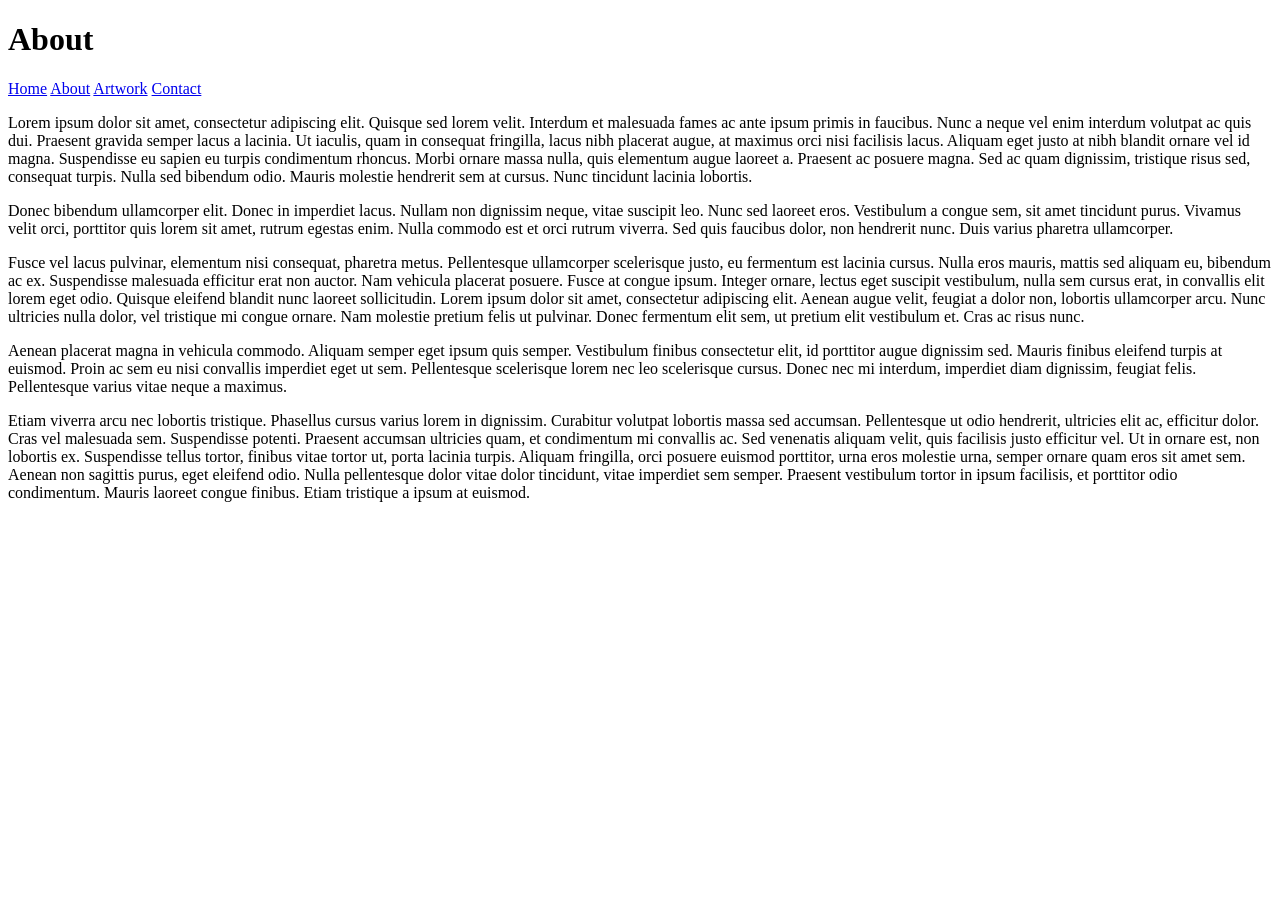
==== about.html @ ef18d943 "Add Google Fonts preconnect and stylesheet links" ====
<!doctype html>
<html lang="en">
<head>
    <meta charset="UTF-8">
    <meta name="viewport" content="width=device-width, initial-scale=1.0">
    <title>Document</title>
	<link rel="preconnect" href="https://fonts.googleapis.com">
<link rel="preconnect" href="https://fonts.gstatic.com" crossorigin>
<link href="https://fonts.googleapis.com/css2?family=Google+Sans+Flex:opsz,wght@6..144,1..1000&family=Rock+Salt&display=swap" rel="stylesheet">
</head>
<body>

	<h1>About</h1>

	<div class="topnav">
		<a href="index.html">Home</a>
		<a href="about.html">About</a>
		<a href="artwork.html">Artwork</a>
    <a href="#contact">Contact</a>
	</div>

  <p>
    Lorem ipsum dolor sit amet, consectetur adipiscing elit. Quisque sed lorem velit. Interdum et malesuada fames ac ante ipsum primis in faucibus. Nunc a neque vel enim interdum volutpat ac quis dui. Praesent gravida semper lacus a lacinia. Ut iaculis, quam in consequat fringilla, lacus nibh placerat augue, at maximus orci nisi facilisis lacus. Aliquam eget justo at nibh blandit ornare vel id magna. Suspendisse eu sapien eu turpis condimentum rhoncus. Morbi ornare massa nulla, quis elementum augue laoreet a. Praesent ac posuere magna. Sed ac quam dignissim, tristique risus sed, consequat turpis. Nulla sed bibendum odio. Mauris molestie hendrerit sem at cursus. Nunc tincidunt lacinia lobortis. 
  </p>
  <p>
    Donec bibendum ullamcorper elit. Donec in imperdiet lacus. Nullam non dignissim neque, vitae suscipit leo. Nunc sed laoreet eros. Vestibulum a congue sem, sit amet tincidunt purus. Vivamus velit orci, porttitor quis lorem sit amet, rutrum egestas enim. Nulla commodo est et orci rutrum viverra. Sed quis faucibus dolor, non hendrerit nunc. Duis varius pharetra ullamcorper. 
  </p>
  <p>
    Fusce vel lacus pulvinar, elementum nisi consequat, pharetra metus. Pellentesque ullamcorper scelerisque justo, eu fermentum est lacinia cursus. Nulla eros mauris, mattis sed aliquam eu, bibendum ac ex. Suspendisse malesuada efficitur erat non auctor. Nam vehicula placerat posuere. Fusce at congue ipsum. Integer ornare, lectus eget suscipit vestibulum, nulla sem cursus erat, in convallis elit lorem eget odio. Quisque eleifend blandit nunc laoreet sollicitudin. Lorem ipsum dolor sit amet, consectetur adipiscing elit. Aenean augue velit, feugiat a dolor non, lobortis ullamcorper arcu. Nunc ultricies nulla dolor, vel tristique mi congue ornare. Nam molestie pretium felis ut pulvinar. Donec fermentum elit sem, ut pretium elit vestibulum et. Cras ac risus nunc. 
  </p>
  <p>
    Aenean placerat magna in vehicula commodo. Aliquam semper eget ipsum quis semper. Vestibulum finibus consectetur elit, id porttitor augue dignissim sed. Mauris finibus eleifend turpis at euismod. Proin ac sem eu nisi convallis imperdiet eget ut sem. Pellentesque scelerisque lorem nec leo scelerisque cursus. Donec nec mi interdum, imperdiet diam dignissim, feugiat felis. Pellentesque varius vitae neque a maximus.
  </p>
  <p>
    Etiam viverra arcu nec lobortis tristique. Phasellus cursus varius lorem in dignissim. Curabitur volutpat lobortis massa sed accumsan. Pellentesque ut odio hendrerit, ultricies elit ac, efficitur dolor. Cras vel malesuada sem. Suspendisse potenti. Praesent accumsan ultricies quam, et condimentum mi convallis ac. Sed venenatis aliquam velit, quis facilisis justo efficitur vel. Ut in ornare est, non lobortis ex. Suspendisse tellus tortor, finibus vitae tortor ut, porta lacinia turpis. Aliquam fringilla, orci posuere euismod porttitor, urna eros molestie urna, semper ornare quam eros sit amet sem. Aenean non sagittis purus, eget eleifend odio. Nulla pellentesque dolor vitae dolor tincidunt, vitae imperdiet sem semper. Praesent vestibulum tortor in ipsum facilisis, et porttitor odio condimentum. Mauris laoreet congue finibus. Etiam tristique a ipsum at euismod. 
  </p>
  

</body>
</html>
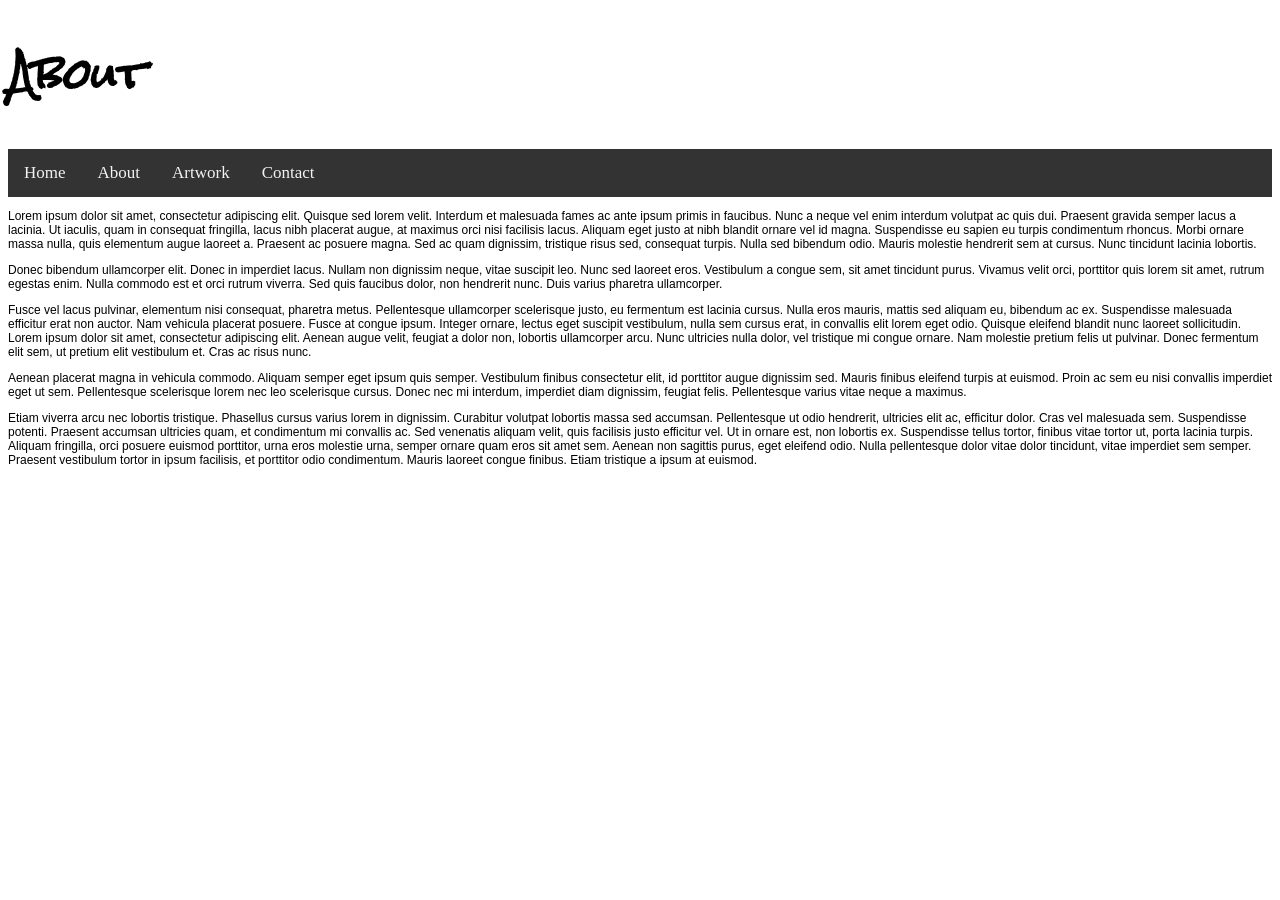
==== commit 62357322: "Add stylesheet link to about.html" ====
--- a/about.html
+++ b/about.html
@@ -7,17 +7,18 @@
 	<link rel="preconnect" href="https://fonts.googleapis.com">
 <link rel="preconnect" href="https://fonts.gstatic.com" crossorigin>
 <link href="https://fonts.googleapis.com/css2?family=Google+Sans+Flex:opsz,wght@6..144,1..1000&family=Rock+Salt&display=swap" rel="stylesheet">
+	<link rel="stylesheet" href="./assets/css/styles.css">
 </head>
 <body>
 
 	<h1>About</h1>
 
-	<div class="topnav">
-		<a href="index.html">Home</a>
-		<a href="about.html">About</a>
-		<a href="artwork.html">Artwork</a>
-    <a href="#contact">Contact</a>
-	</div>
+<div class="topnav">
+	<a href="index.html">Home</a>
+	<a href="about.html">About</a>
+	<a href="artwork.html">Artwork</a>
+	<a href="contact.html">Contact</a>
+</div>
 
   <p>
     Lorem ipsum dolor sit amet, consectetur adipiscing elit. Quisque sed lorem velit. Interdum et malesuada fames ac ante ipsum primis in faucibus. Nunc a neque vel enim interdum volutpat ac quis dui. Praesent gravida semper lacus a lacinia. Ut iaculis, quam in consequat fringilla, lacus nibh placerat augue, at maximus orci nisi facilisis lacus. Aliquam eget justo at nibh blandit ornare vel id magna. Suspendisse eu sapien eu turpis condimentum rhoncus. Morbi ornare massa nulla, quis elementum augue laoreet a. Praesent ac posuere magna. Sed ac quam dignissim, tristique risus sed, consequat turpis. Nulla sed bibendum odio. Mauris molestie hendrerit sem at cursus. Nunc tincidunt lacinia lobortis. 
--- a/assets/css/styles.css
+++ b/assets/css/styles.css
@@ -0,0 +1,173 @@
+/* styles.css */
+/*
+* {
+	font-family: Arial;
+}
+*/
+
+/* FONTS */
+p {
+	font-family: "Google Sans Flex", sans-serif;
+	font-size: 12px;
+}
+
+h1 {
+	font-family: "Rock Salt";
+	font-size: 40px;
+}
+
+.rock-salt-regular {
+  font-family: "Rock Salt", cursive;
+  font-weight: 400;
+  font-style: normal;
+}
+
+.google-sans-flex-<uniquifier> {
+  font-family: "Google Sans Flex", sans-serif;
+  font-optical-sizing: auto;
+  font-weight: <weight>;
+  font-style: normal;
+  font-variation-settings:
+    "slnt" 0,
+    "wdth" 100,
+    "GRAD" 0,
+    "ROND" 0;
+}
+/* FONTS END */
+
+.row {
+	display: flex; /* helps with "side by side" */
+	flex-wrap: nowrap; /* So it doesn't stack, keeps it side by side! */
+    }
+
+.col-8 {
+	background-color: #ffe6ff; /* Sets a light background */
+    border: 2px solid #ff00d9; /* ReMOVe LATEr */
+    padding: 20px;
+	margin-left: 30px;
+}
+
+.col-4 {
+	background-color: #ffe6ff; /* Sets a light background */
+    border: 4px solid #ff00d9; /* ReMOVE LATER */
+    padding: 20px;
+	margin-right: 30px;
+}
+
+* {box-sizing:border-box}
+
+/* Slideshow container */
+.slideshow-container {
+  max-width: 1000px;
+  position: relative;
+  margin: auto;
+}
+
+/* Hide the images by default */
+.mySlides {
+  display: none;
+}
+
+/* Next & previous buttons */
+.prev, .next {
+  cursor: pointer;
+  position: absolute;
+  top: 50%;
+  width: auto;
+  margin-top: -22px;
+  padding: 16px;
+  color: white;
+  font-weight: bold;
+  font-size: 18px;
+  transition: 0.6s ease;
+  border-radius: 0 3px 3px 0;
+  user-select: none;
+}
+
+/* Position the "next button" to the right */
+.next {
+  right: 0;
+  border-radius: 3px 0 0 3px;
+}
+
+/* On hover, add a black background color with a little bit see-through */
+.prev:hover, .next:hover {
+  background-color: rgba(0,0,0,0.8);
+}
+
+/* Caption text */
+.text {
+  color: #f2f2f2;
+  font-size: 15px;
+  padding: 8px 12px;
+  position: absolute;
+  bottom: 8px;
+  width: 100%;
+  text-align: center;
+}
+
+/* Number text (1/3 etc) */
+.numbertext {
+  color: #f2f2f2;
+  font-size: 12px;
+  padding: 8px 12px;
+  position: absolute;
+  top: 0;
+}
+
+/* The dots/bullets/indicators */
+.dot {
+  cursor: pointer;
+  height: 15px;
+  width: 15px;
+  margin: 0 2px;
+  background-color: #bbb;
+  border-radius: 50%;
+  display: inline-block;
+  transition: background-color 0.6s ease;
+}
+
+.active, .dot:hover {
+  background-color: #717171;
+}
+
+/* Fading animation */
+/*
+.fade {
+  animation-name: fade;
+  animation-duration: 1.5s;
+} 
+
+@keyframes fade {
+  from {opacity: .4}
+  to {opacity: 1}
+} */
+
+/*TOP NAVIGATION BAR*/
+.topnav {
+  background-color: #333;
+  overflow: hidden;
+}
+
+/* Style the links inside the navigation bar */
+.topnav a {
+  float: left;
+  color: #f2f2f2;
+  text-align: center;
+  padding: 14px 16px;
+  text-decoration: none;
+  font-size: 17px;
+}
+
+/* Change the color of links on hover */
+.topnav a:hover {
+  background-color: #ddd;
+  color: black;
+}
+
+/* Add a color to the active/current link */
+.topnav a.active {
+  background-color: #04AA6D;
+  color: white;
+}
+/* TOP NAVIGATION BAR END */
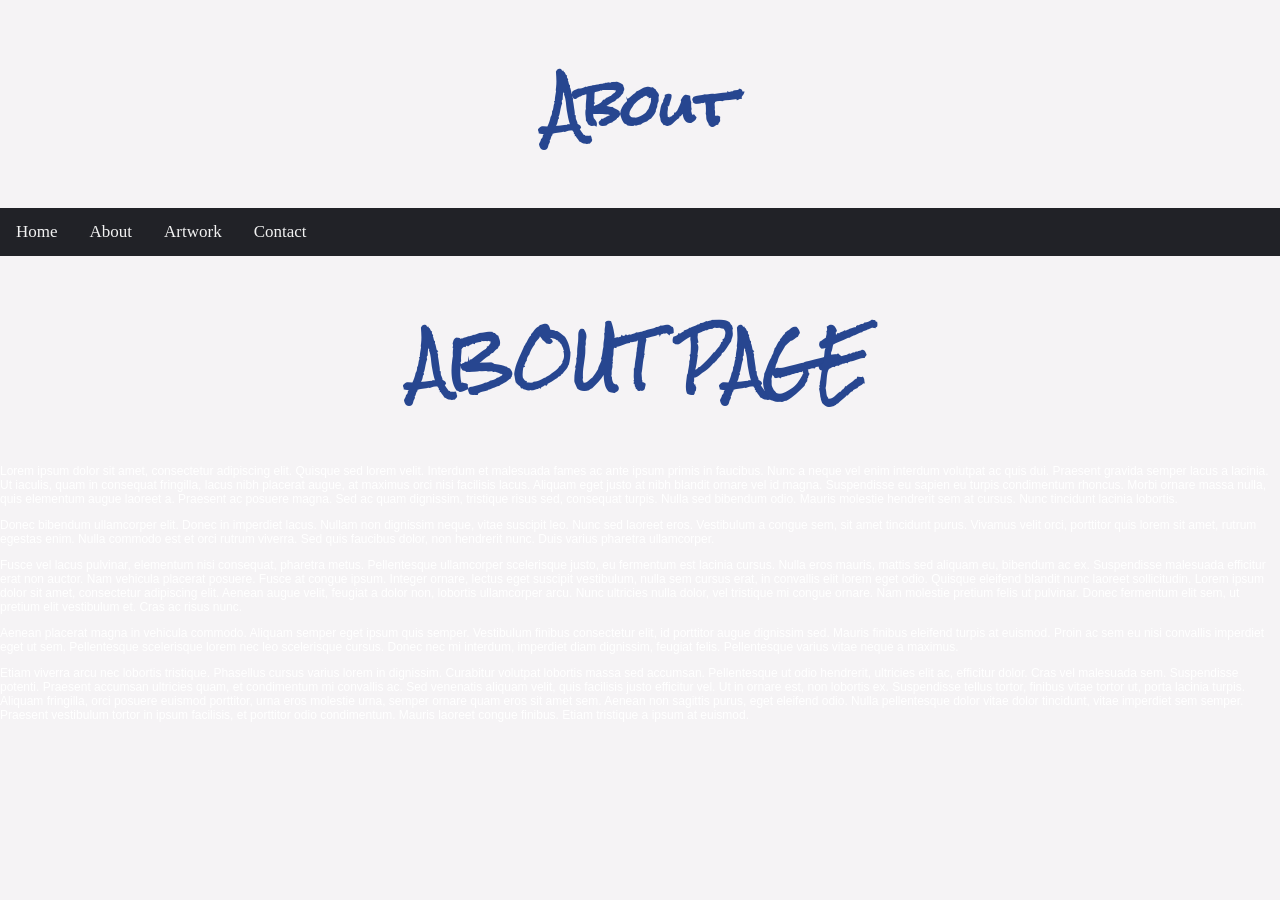
==== commit 4d2cd867: "Update about.html with new title and styles Added styling and content to the about page." ====
--- a/about.html
+++ b/about.html
@@ -3,12 +3,47 @@
 <head>
     <meta charset="UTF-8">
     <meta name="viewport" content="width=device-width, initial-scale=1.0">
-    <title>Document</title>
+    <title>ABOUT ABOUT ABOUT</title>
 	<link rel="preconnect" href="https://fonts.googleapis.com">
 <link rel="preconnect" href="https://fonts.gstatic.com" crossorigin>
 <link href="https://fonts.googleapis.com/css2?family=Google+Sans+Flex:opsz,wght@6..144,1..1000&family=Rock+Salt&display=swap" rel="stylesheet">
 	<link rel="stylesheet" href="./assets/css/styles.css">
+	<style>
+		/* PARAGRAPHS */
+.about-container p {
+    font-size: 18px;
+    line-height: 1.9;
+    margin-bottom: 25px;
+    color: rgb(40, 40, 40);
+}
+.about-container {
+    max-width: 900px;
+    margin: 50px auto;
+    padding: 40px;
+
+    background-color: white;
+
+    border-radius: 20px;
+
+    box-shadow: 0px 4px 15px rgba(0,0,0,0.15);
+}
+		
+h1 {
+    text-align: center;
+    margin-top: 40px;
+    font-size: 55px;
+    color: rgb(39, 70, 144);
+    font-family: "Rock Salt", cursive;
+}
+
+body {
+    margin: 0;
+    background-color: rgb(245, 243, 245);
+    font-family: "Google Sans Flex", sans-serif;
+}
+	</style>
 </head>
+	
 <body>
 
 	<h1>About</h1>
@@ -19,6 +54,8 @@
 	<a href="artwork.html">Artwork</a>
 	<a href="contact.html">Contact</a>
 </div>
+
+<h1>ABOUT PAGE</h1>	
 
   <p>
     Lorem ipsum dolor sit amet, consectetur adipiscing elit. Quisque sed lorem velit. Interdum et malesuada fames ac ante ipsum primis in faucibus. Nunc a neque vel enim interdum volutpat ac quis dui. Praesent gravida semper lacus a lacinia. Ut iaculis, quam in consequat fringilla, lacus nibh placerat augue, at maximus orci nisi facilisis lacus. Aliquam eget justo at nibh blandit ornare vel id magna. Suspendisse eu sapien eu turpis condimentum rhoncus. Morbi ornare massa nulla, quis elementum augue laoreet a. Praesent ac posuere magna. Sed ac quam dignissim, tristique risus sed, consequat turpis. Nulla sed bibendum odio. Mauris molestie hendrerit sem at cursus. Nunc tincidunt lacinia lobortis. 
--- a/assets/css/styles.css
+++ b/assets/css/styles.css
@@ -6,14 +6,25 @@
 */
 
 /* FONTS */
+
+body {
+	background-color: rgb(33, 34, 39); /*SHADOW GREY*/
+}
+
+title {
+	font-color: rgb(189, 212, 231); /*PALE SKY*/
+}
+
 p {
 	font-family: "Google Sans Flex", sans-serif;
 	font-size: 12px;
+	color: white;
 }
 
 h1 {
 	font-family: "Rock Salt";
 	font-size: 40px;
+	color: white;
 }
 
 .rock-salt-regular {
@@ -76,7 +87,7 @@
   width: auto;
   margin-top: -22px;
   padding: 16px;
-  color: white;
+  color: rgb(189, 212, 231); /*PALE SKY*/
   font-weight: bold;
   font-size: 18px;
   transition: 0.6s ease;
@@ -92,7 +103,7 @@
 
 /* On hover, add a black background color with a little bit see-through */
 .prev:hover, .next:hover {
-  background-color: rgba(0,0,0,0.8);
+  background-color: rgb(33, 34, 39); /*SHADOW GREY*/
 }
 
 /* Caption text */
@@ -121,14 +132,14 @@
   height: 15px;
   width: 15px;
   margin: 0 2px;
-  background-color: #bbb;
+  background-color: rgb(134, 147, 171); /*LAVENDER GREY*/
   border-radius: 50%;
   display: inline-block;
   transition: background-color 0.6s ease;
 }
 
 .active, .dot:hover {
-  background-color: #717171;
+  background-color: rgb(99, 112, 116); /*DIM GREY*/
 }
 
 /* Fading animation */
@@ -145,7 +156,7 @@
 
 /*TOP NAVIGATION BAR*/
 .topnav {
-  background-color: #333;
+  background-color: rgb(33, 34, 39); /*SHADOW GREY*/
   overflow: hidden;
 }
 
@@ -157,12 +168,14 @@
   padding: 14px 16px;
   text-decoration: none;
   font-size: 17px;
+	font-family: "Google Sans Flex", sans serif;
 }
 
 /* Change the color of links on hover */
 .topnav a:hover {
-  background-color: #ddd;
-  color: black;
+  background-color: rgb(189, 212, 231); /*PALE SKY*/
+  color: rgb(33, 34, 39); /*SHADOW GREY*/
+	border-radius: 20px /*MAKES ROUNDED EDGES*/
 }
 
 /* Add a color to the active/current link */
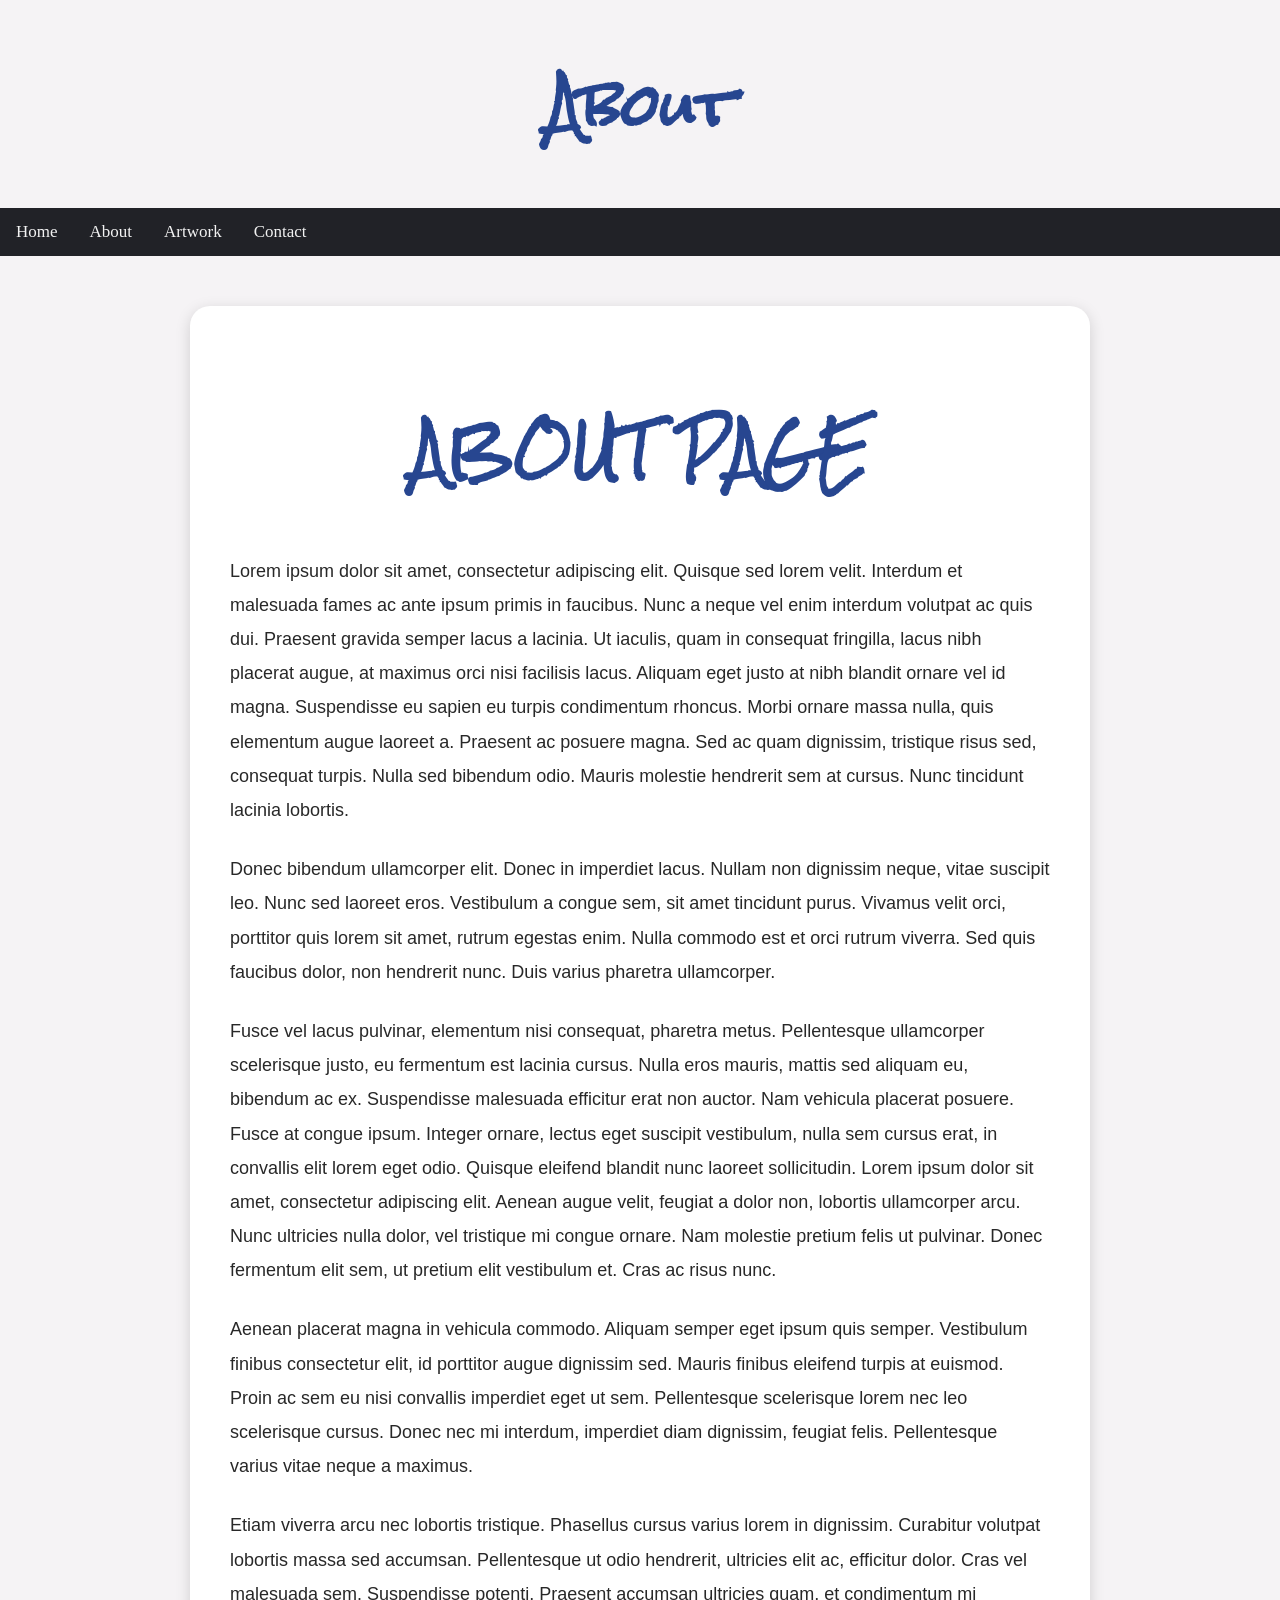
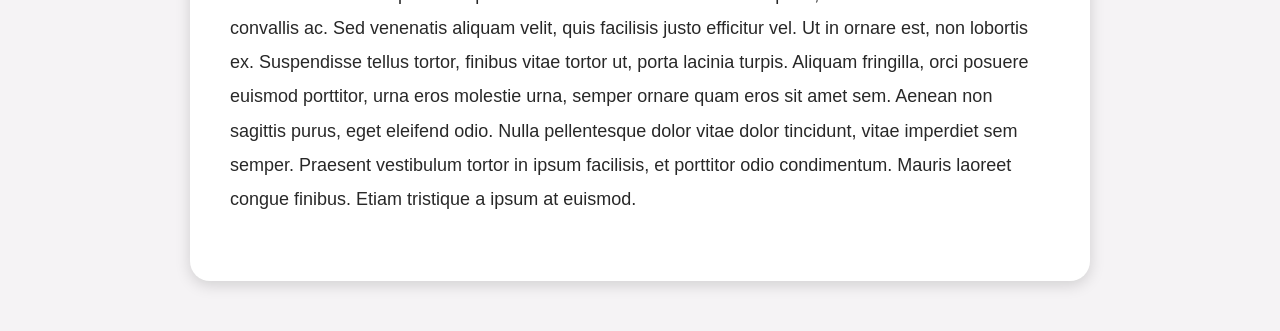
==== commit 44d9deb4: "Wrap ABOUT PAGE in a container div" ====
--- a/about.html
+++ b/about.html
@@ -55,8 +55,8 @@
 	<a href="contact.html">Contact</a>
 </div>
 
-<h1>ABOUT PAGE</h1>	
-
+<div class="about-container">	
+	<h1>ABOUT PAGE</h1>	
   <p>
     Lorem ipsum dolor sit amet, consectetur adipiscing elit. Quisque sed lorem velit. Interdum et malesuada fames ac ante ipsum primis in faucibus. Nunc a neque vel enim interdum volutpat ac quis dui. Praesent gravida semper lacus a lacinia. Ut iaculis, quam in consequat fringilla, lacus nibh placerat augue, at maximus orci nisi facilisis lacus. Aliquam eget justo at nibh blandit ornare vel id magna. Suspendisse eu sapien eu turpis condimentum rhoncus. Morbi ornare massa nulla, quis elementum augue laoreet a. Praesent ac posuere magna. Sed ac quam dignissim, tristique risus sed, consequat turpis. Nulla sed bibendum odio. Mauris molestie hendrerit sem at cursus. Nunc tincidunt lacinia lobortis. 
   </p>
@@ -72,7 +72,7 @@
   <p>
     Etiam viverra arcu nec lobortis tristique. Phasellus cursus varius lorem in dignissim. Curabitur volutpat lobortis massa sed accumsan. Pellentesque ut odio hendrerit, ultricies elit ac, efficitur dolor. Cras vel malesuada sem. Suspendisse potenti. Praesent accumsan ultricies quam, et condimentum mi convallis ac. Sed venenatis aliquam velit, quis facilisis justo efficitur vel. Ut in ornare est, non lobortis ex. Suspendisse tellus tortor, finibus vitae tortor ut, porta lacinia turpis. Aliquam fringilla, orci posuere euismod porttitor, urna eros molestie urna, semper ornare quam eros sit amet sem. Aenean non sagittis purus, eget eleifend odio. Nulla pellentesque dolor vitae dolor tincidunt, vitae imperdiet sem semper. Praesent vestibulum tortor in ipsum facilisis, et porttitor odio condimentum. Mauris laoreet congue finibus. Etiam tristique a ipsum at euismod. 
   </p>
-  
+</div>
 
 </body>
 </html>
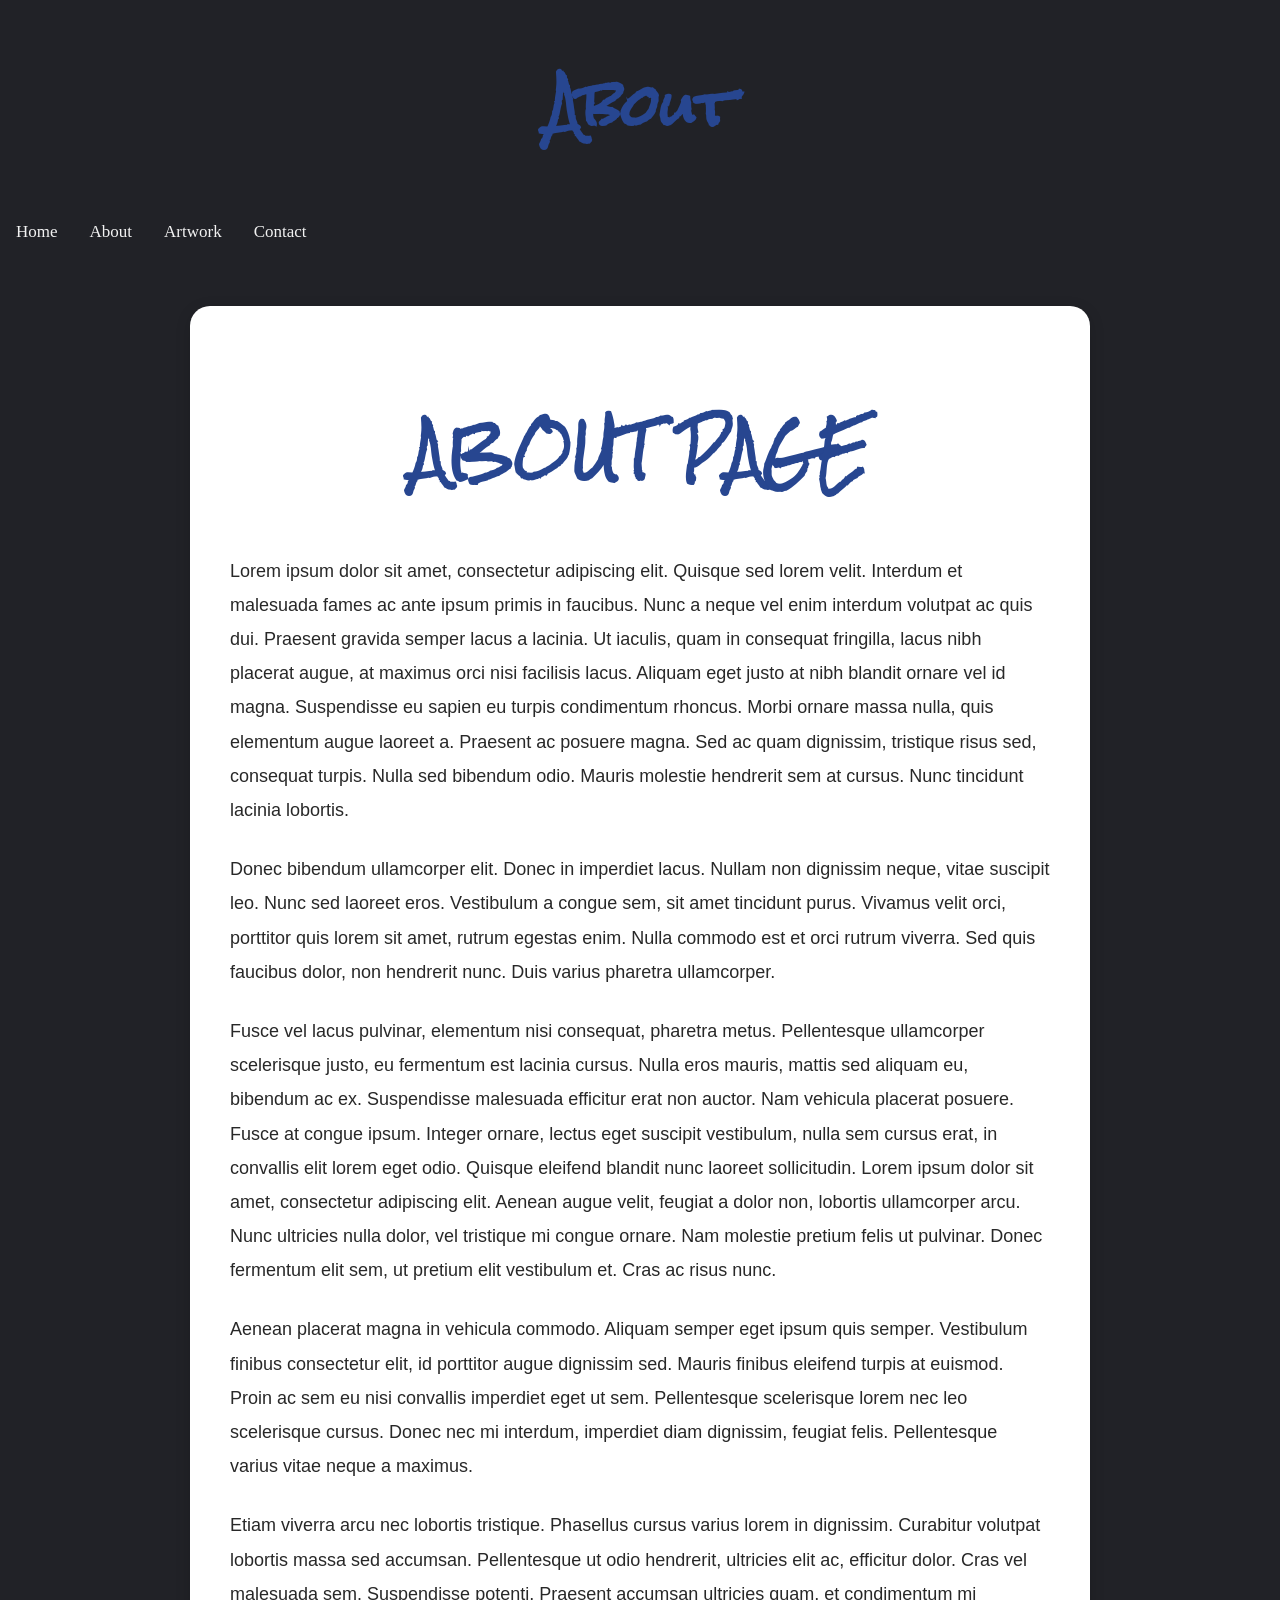
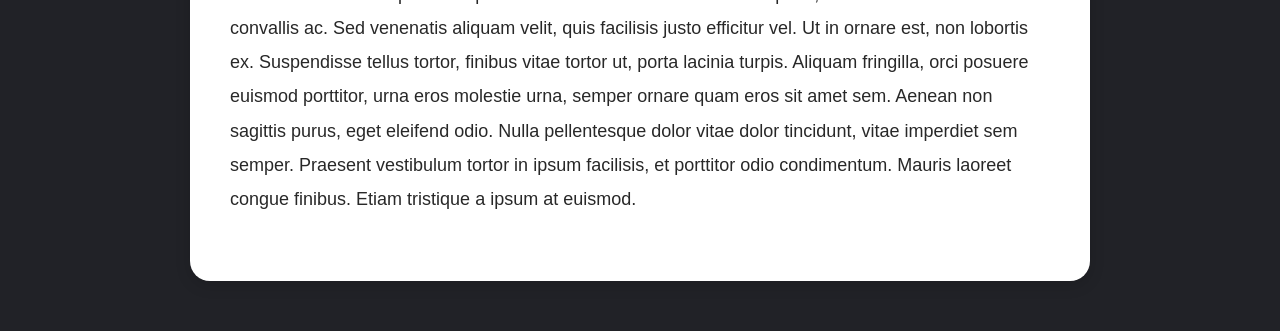
==== commit 4cc9c1ba: "Remove background color from body style" ====
--- a/about.html
+++ b/about.html
@@ -38,7 +38,6 @@
 
 body {
     margin: 0;
-    background-color: rgb(245, 243, 245);
     font-family: "Google Sans Flex", sans-serif;
 }
 	</style>
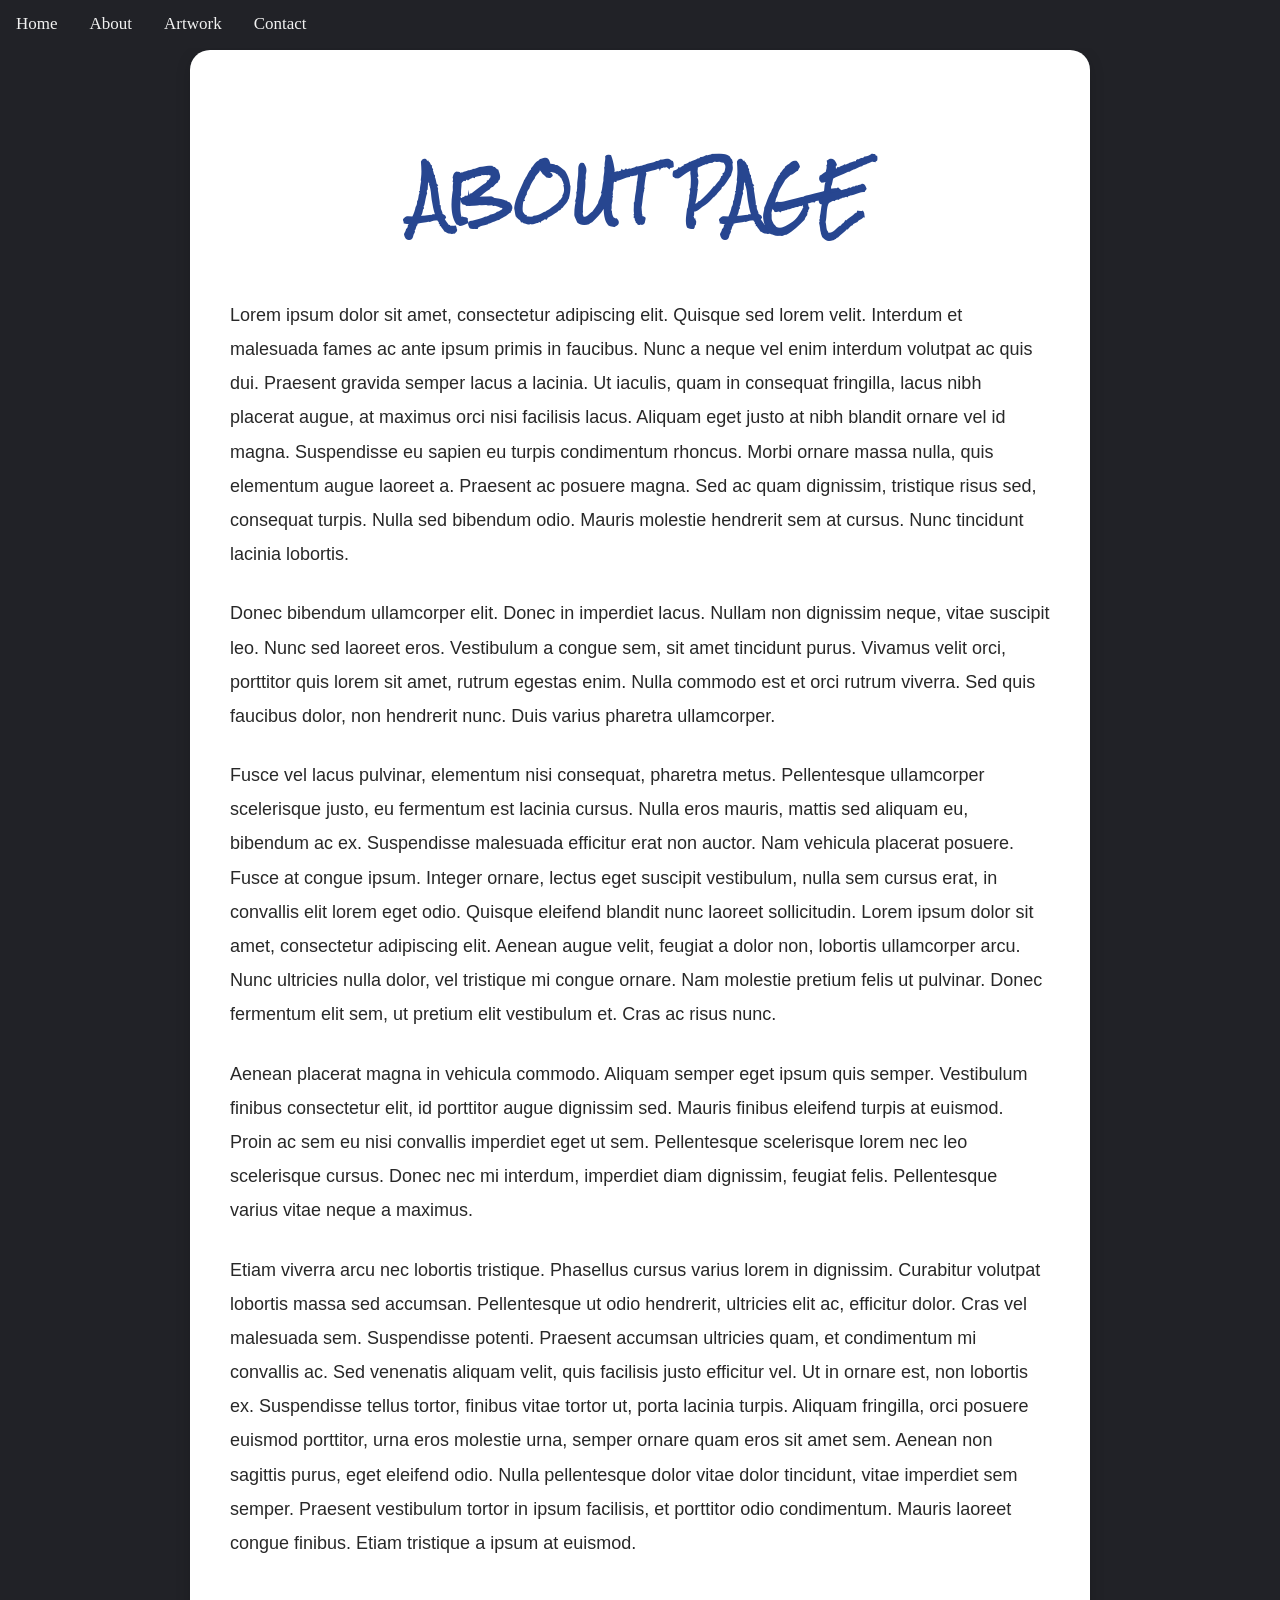
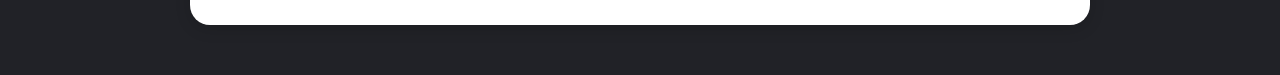
==== commit 310ae916: "Remove About heading from about.html Removed the About heading from the about.html file." ====
--- a/about.html
+++ b/about.html
@@ -45,8 +45,6 @@
 	
 <body>
 
-	<h1>About</h1>
-
 <div class="topnav">
 	<a href="index.html">Home</a>
 	<a href="about.html">About</a>
--- a/assets/css/styles.css
+++ b/assets/css/styles.css
@@ -5,9 +5,14 @@
 }
 */
 
-/* FONTS */
+header {
+	display: block;
+	float: none;
+}
 
 body {
+	display: flex;
+	/* flex-direction: column; */
 	background-color: rgb(33, 34, 39); /*SHADOW GREY*/
 }
 
@@ -18,7 +23,7 @@
 p {
 	font-family: "Google Sans Flex", sans-serif;
 	font-size: 12px;
-	color: white;
+	color: rgb(33, 34, 39);
 }
 
 h1 {
@@ -51,20 +56,6 @@
 	flex-wrap: nowrap; /* So it doesn't stack, keeps it side by side! */
     }
 
-.col-8 {
-	background-color: #ffe6ff; /* Sets a light background */
-    border: 2px solid #ff00d9; /* ReMOVe LATEr */
-    padding: 20px;
-	margin-left: 30px;
-}
-
-.col-4 {
-	background-color: #ffe6ff; /* Sets a light background */
-    border: 4px solid #ff00d9; /* ReMOVE LATER */
-    padding: 20px;
-	margin-right: 30px;
-}
-
 * {box-sizing:border-box}
 
 /* Slideshow container */
@@ -79,31 +70,10 @@
   display: none;
 }
 
-/* Next & previous buttons */
-.prev, .next {
-  cursor: pointer;
-  position: absolute;
-  top: 50%;
-  width: auto;
-  margin-top: -22px;
-  padding: 16px;
-  color: rgb(189, 212, 231); /*PALE SKY*/
-  font-weight: bold;
-  font-size: 18px;
-  transition: 0.6s ease;
-  border-radius: 0 3px 3px 0;
-  user-select: none;
-}
-
 /* Position the "next button" to the right */
 .next {
   right: 0;
   border-radius: 3px 0 0 3px;
-}
-
-/* On hover, add a black background color with a little bit see-through */
-.prev:hover, .next:hover {
-  background-color: rgb(33, 34, 39); /*SHADOW GREY*/
 }
 
 /* Caption text */
@@ -126,22 +96,6 @@
   top: 0;
 }
 
-/* The dots/bullets/indicators */
-.dot {
-  cursor: pointer;
-  height: 15px;
-  width: 15px;
-  margin: 0 2px;
-  background-color: rgb(134, 147, 171); /*LAVENDER GREY*/
-  border-radius: 50%;
-  display: inline-block;
-  transition: background-color 0.6s ease;
-}
-
-.active, .dot:hover {
-  background-color: rgb(99, 112, 116); /*DIM GREY*/
-}
-
 /* Fading animation */
 /*
 .fade {
@@ -156,8 +110,12 @@
 
 /*TOP NAVIGATION BAR*/
 .topnav {
-  background-color: rgb(33, 34, 39); /*SHADOW GREY*/
-  overflow: hidden;
+	position: fixed;
+	top: 0;
+	width: 100%;
+	z-index: 1000; /* High number to ensure it's on top */
+	background-color: rgb(33, 34, 39); /* shadow grey */
+	overflow: hidden;
 }
 
 /* Style the links inside the navigation bar */
@@ -184,3 +142,25 @@
   color: white;
 }
 /* TOP NAVIGATION BAR END */
+
+.icon {
+	display: flex;
+	flex-direction: row;
+	justify-content: center;
+	align-items: center;
+	min-width: 40px;
+	max-width: 40px;
+	height: 40px;
+	border-radius: 100%;
+	background-color: white;
+	color: var(--defaultBackground);
+}
+
+.info {
+	display: flex;
+	flex-direction: column;
+	justify-content: center;
+	margin-left: 10px;
+	color: white;
+	font-weight: bold;
+}
